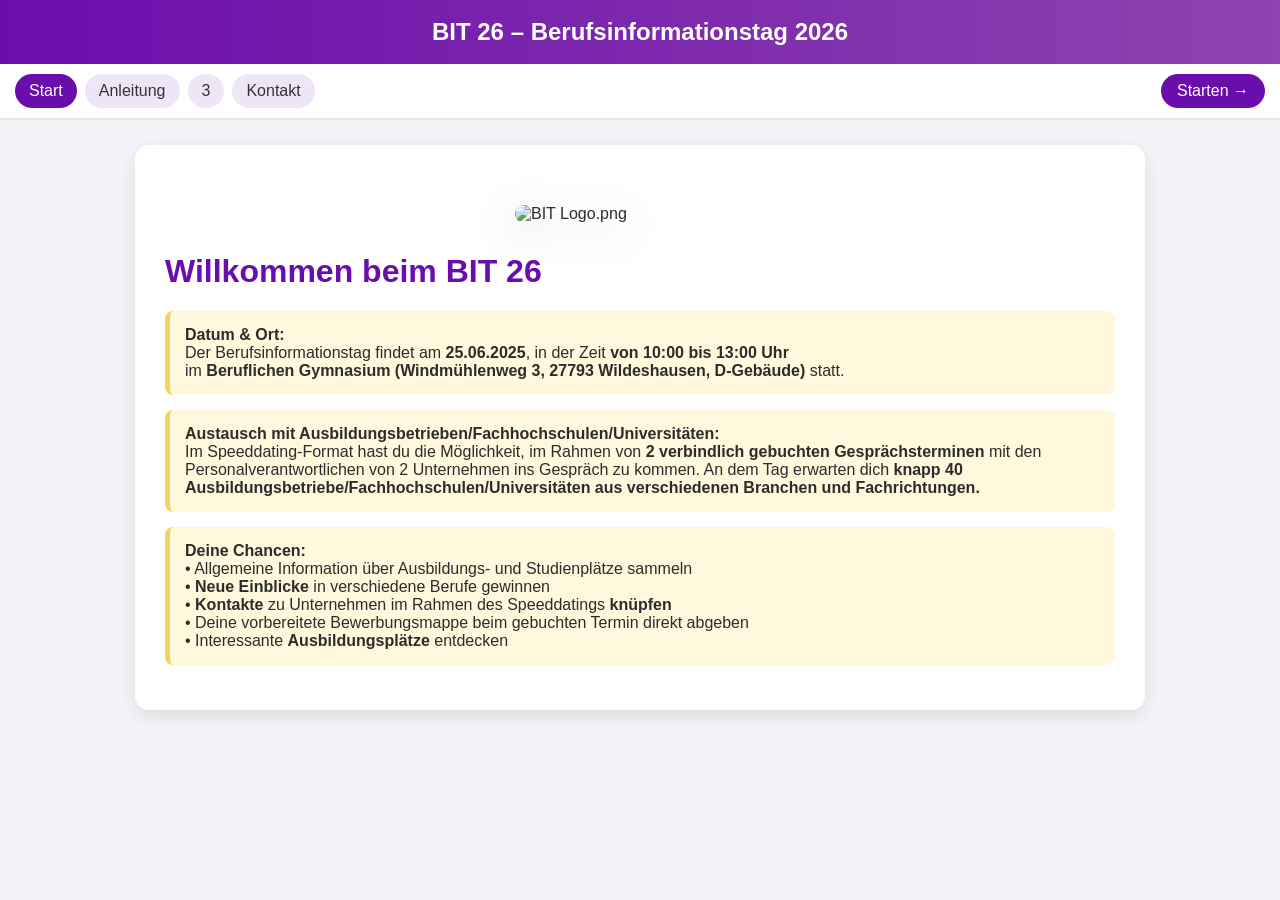
==== index.html @ 80b7deb0 "Add files via upload" ====
<!DOCTYPE html>
<html lang="de">
<head>
<meta charset="UTF-8">
<title>BIT 26 - Start</title>

<link rel="stylesheet" href="style.css">

<style>
html {
    scroll-behavior: smooth;
}

body{
    margin:0;
    font-family: Arial, sans-serif;
}

.logo-wrap{
    display:flex;
    justify-content:center;
    margin: 30px 0;
}

.logo{
    width: 250px;
    max-width: 80%;
    height: auto;
    border-radius: 20px;
    filter: drop-shadow(0 10px 20px rgba(0,0,0,0.25));
    transition: transform 0.3s ease;
}

.logo:hover{
    transform: scale(1.05);
}
</style>

<!-- 🔥 SCRIPT für sauberes Seitenverhalten -->
<script defer>
document.addEventListener("DOMContentLoaded", () => {

    // 🔝 Immer nach oben scrollen beim Laden
    window.scrollTo(0, 0);

    // 🔁 Alle Links stabil machen (kein Bug bei mehrfach klicken)
    const links = document.querySelectorAll("a");

    links.forEach(link => {
        link.addEventListener("click", () => {
            document.body.style.pointerEvents = "none"; // verhindert Spam-Klicks
            setTimeout(() => {
                document.body.style.pointerEvents = "auto";
            }, 300);
        });
    });

});
</script>

</head>
<body>

<header>BIT 26 – Berufsinformationstag 2026</header>

<div class="navbar">
    <div class="nav-links">
        <a href="index.html" class="active">Start</a>
        <a href="anleitung.html">Anleitung</a>
        <a href="phase3.html">3</a>
        <a href="kontakt.html">Kontakt</a>
    </div>

    <!-- 👉 WICHTIG: Button bleibt stabil -->
    <a class="next-btn" href="anleitung.html">Starten →</a>
</div>

<div class="container">

<div class="logo-wrap">
    <img src="alle logos/BIT logo.png" alt="BIT Logo.png" class="logo">
</div>

<h1>Willkommen beim BIT 26</h1>

<div class="box">
<strong> Datum & Ort:</strong><br>
Der Berufsinformationstag findet am <strong>25.06.2025</strong>, in der Zeit <strong>von 10:00 bis 13:00 Uhr</strong><br>
im <strong>Beruflichen Gymnasium (Windmühlenweg 3, 27793 Wildeshausen, D-Gebäude)</strong> statt.
</div>

<div class="box">
<strong> Austausch mit Ausbildungsbetrieben/Fachhochschulen/Universitäten:</strong><br>
Im Speeddating-Format hast du die Möglichkeit, im Rahmen von <b>2 verbindlich gebuchten Gesprächsterminen</b> mit den Personalverantwortlichen von 2 Unternehmen ins Gespräch zu kommen. An dem Tag erwarten dich <strong>knapp 40 Ausbildungsbetriebe/Fachhochschulen/Universitäten aus verschiedenen Branchen und Fachrichtungen.</strong><br>
</div>

<div class="box">
<strong> Deine Chancen:</strong><br>
• Allgemeine Information über Ausbildungs- und Studienplätze sammeln<br>
• <b>Neue Einblicke</b> in verschiedene Berufe gewinnen<br>
• <b>Kontakte</b> zu Unternehmen im Rahmen des Speeddatings <b>knüpfen</b><br>
• Deine vorbereitete Bewerbungsmappe beim gebuchten Termin direkt abgeben<br>
• Interessante <strong>Ausbildungsplätze</strong> entdecken
</div>

</div>

</body>
</html>
---- style.css ----
body {
    font-family: 'Segoe UI', Arial, sans-serif;
    margin: 0;
    background: #f4f3f8;
    color: #2c2c2c;
}

/* HEADER */
header {
    background: linear-gradient(90deg, #6a0dad, #8e44ad);
    color: white;
    padding: 18px;
    text-align: center;
    font-size: 24px;
    font-weight: bold;
}

/* NAV */
.navbar {
    display: flex;
    justify-content: space-between;
    align-items: center;
    background: white;
    border-bottom: 2px solid #e6e6e6;
    padding: 10px 15px;
}

/* LINKS */
.nav-links {
    display: flex;
    gap: 8px;
    overflow-x: auto;
}

.nav-links a {
    text-decoration: none;
    padding: 8px 14px;
    border-radius: 20px;
    background: #eee6f7;
    color: #333;
    transition: 0.25s;
    white-space: nowrap;
}

/* HOVER GELB */
.nav-links a:hover {
    background: #f4d35e;
}

/* AKTIVE SEITE */
.nav-links a.active {
    background: #6a0dad;
    color: white;
}

/* WEITER BUTTON */
.next-btn {
    background: #6a0dad;
    color: white;
    padding: 8px 16px;
    border-radius: 20px;
    text-decoration: none;
}

.next-btn:hover {
    background: #f4d35e;
    color: black;
}

/* TIMER */
.timer {
    text-align: right;
    padding: 10px 15px;
    font-weight: bold;
    color: #6a0dad;
}

/* MAIN CONTAINER (WICHTIG!) */
.container {
    max-width: 950px;
    margin: 25px auto;
    background: white;
    padding: 30px;
    border-radius: 14px;
    box-shadow: 0 6px 18px rgba(0,0,0,0.1);
}

/* BOXEN */
.box {
    background: #fff8dc;
    border-left: 5px solid #f4d35e;
    padding: 15px;
    margin: 15px 0;
    border-radius: 8px;
}

textarea, input {
    width: 100%;
    padding: 10px;
    margin: 10px 0;
    border-radius: 8px;
    border: 1px solid #ccc;
}

h1 {
    color: #6a0dad;
}
.next-btn:hover {
    background: #f4d35e;
    color: black;
}
.company-grid {
    display: grid;
    grid-template-columns: repeat(auto-fit, minmax(300px, 1fr));
    gap: 20px;
}

.company-box {
    background: white;
    border-radius: 12px;
    padding: 20px;
    box-shadow: 0 4px 12px rgba(0,0,0,0.1);
    transition: 0.2s;
}

.company-box:hover {
    transform: scale(1.05);
}
.intro-box {
    background: #fff8dc;        /* gleich wie deine .box */
    border-left: 5px solid #f4d35e;
    padding: 20px;
    border-radius: 12px;
    margin-bottom: 20px;
}
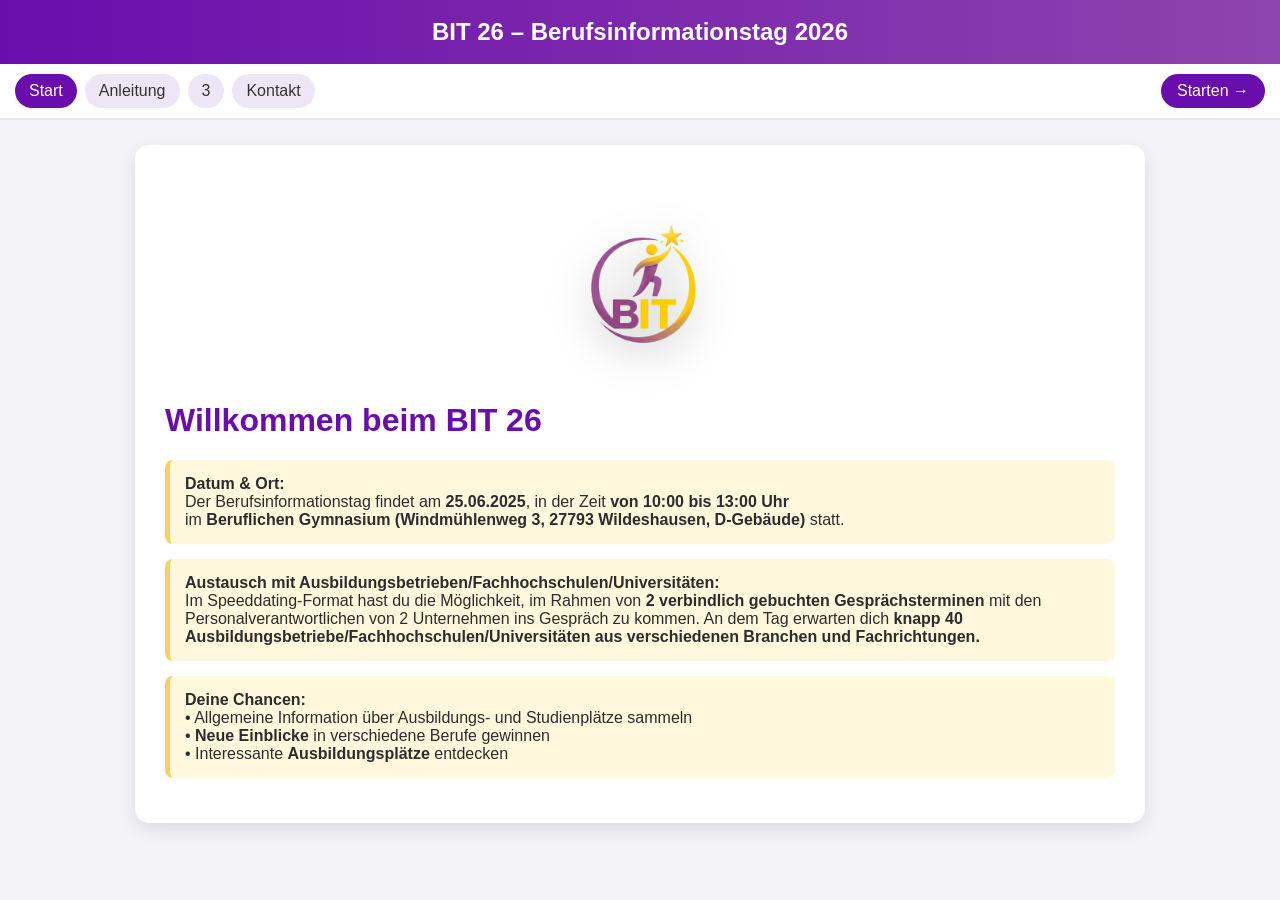
==== commit afef243e: "Update index.html" ====
--- a/index.html
+++ b/index.html
@@ -98,12 +98,10 @@
 <strong> Deine Chancen:</strong><br>
 • Allgemeine Information über Ausbildungs- und Studienplätze sammeln<br>
 • <b>Neue Einblicke</b> in verschiedene Berufe gewinnen<br>
-• <b>Kontakte</b> zu Unternehmen im Rahmen des Speeddatings <b>knüpfen</b><br>
-• Deine vorbereitete Bewerbungsmappe beim gebuchten Termin direkt abgeben<br>
 • Interessante <strong>Ausbildungsplätze</strong> entdecken
 </div>
 
 </div>
 
 </body>
-</html>+</html>
